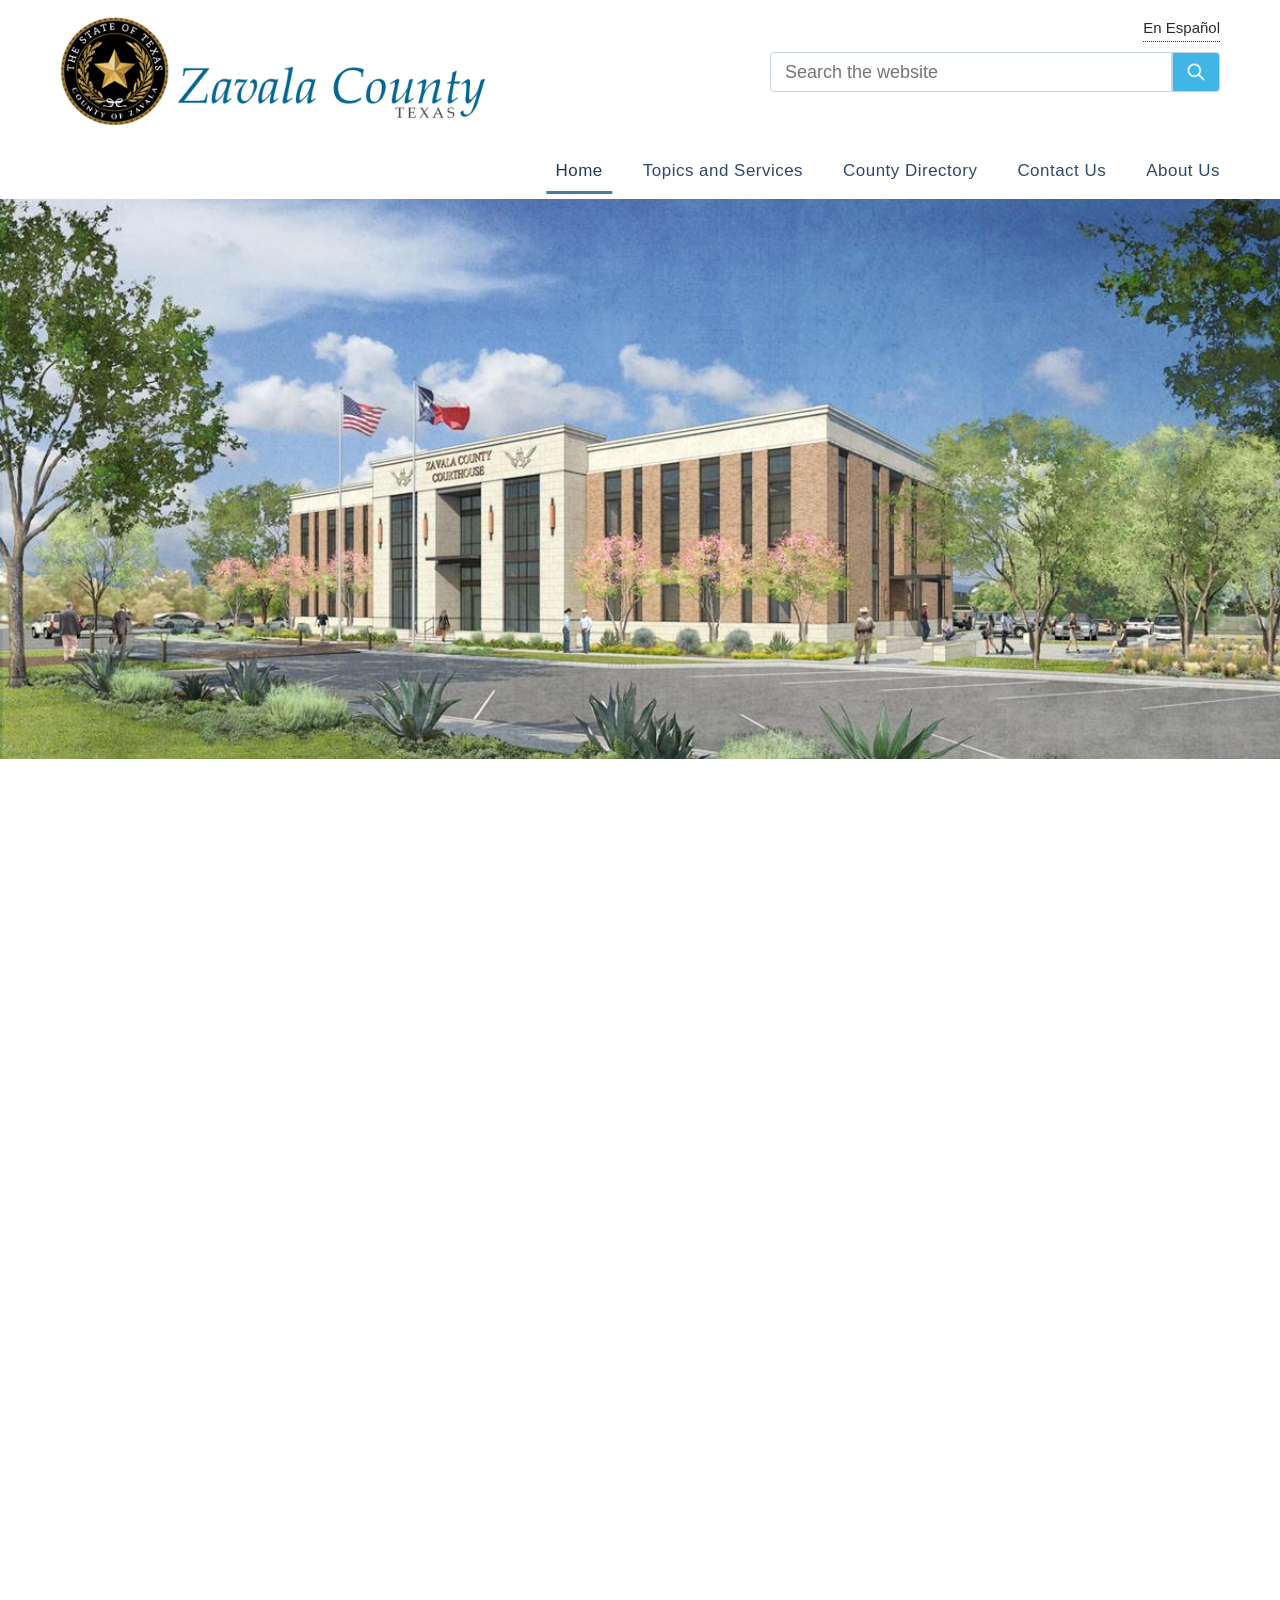
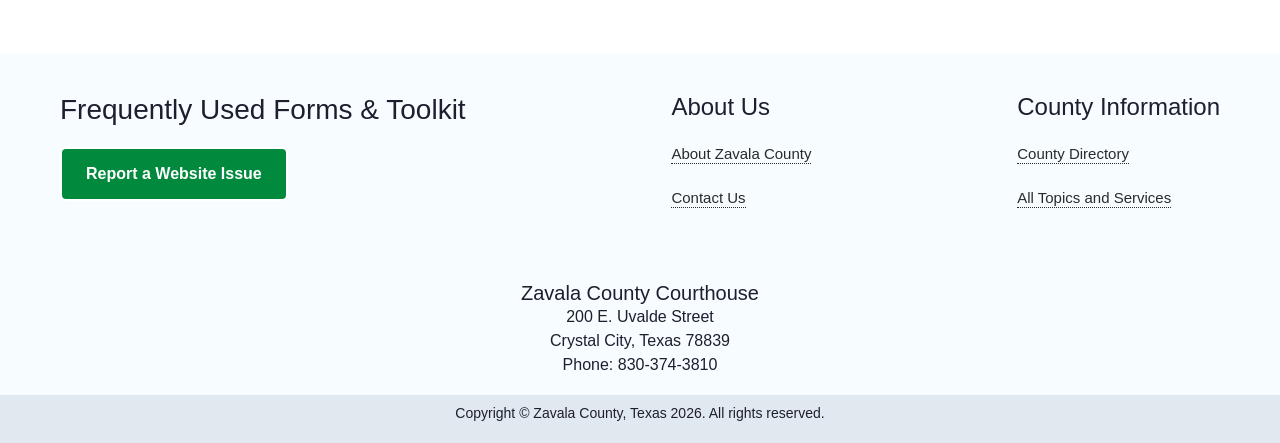
==== index.html @ 0bf1111d "Initial commit" ====
<!DOCTYPE html>
<html lang="en">

<head>
    <meta charset="UTF-8">
    <meta name="description" content="Zavala County Information">
    <meta name="keywords" content="Zavala County, Clerk, Disctrict">
    <meta name="author" content="Kalah Kennebrew">
    <meta name="viewport" content="width=device-width, initial-scale=1.0">
    <title>Zavala County Website</title>
    <link href="https://cdn.jsdelivr.net/npm/bootstrap@5.3.8/dist/css/bootstrap.min.css" rel="stylesheet"
        integrity="sha384-sRIl4kxILFvY47J16cr9ZwB07vP4J8+LH7qKQnuqkuIAvNWLzeN8tE5YBujZqJLB" crossorigin="anonymous">
    <link rel="stylesheet" href="zavala.css">
    <script src="scripts/contacts.js" defer></script>
    <script src="scripts/app.js" defer></script>
</head>

<body>
    <header>
        <a href="#main-content" class="skip-link">Skip to main content</a>
        <div class="top-bar">
            <a href="index.html" class="logo-link">
                <img src="assets/logo.png" alt="Zavala County homepage" class="logo">
            </a>

            <div class="header-utilities">

                <a href="index-es.html" class="language-link" lang="es">
                    En Español
                </a>

                <div class="search-group">

                    <label for="search" class="visually-hidden">Search the website</label>
                    <input type="text" id="search" name="search" class="search-input" placeholder="Search the website"
                        autocomplete="off">

                    <button type="button" aria-label="Search">
                        <img src="assets/search.png" class="search-icon" alt="">
                    </button>

                    <div id="search-status" class="visually-hidden" aria-live="polite"></div>
                    <ul id="search-results" class="search-results" hidden></ul>
                </div>

            </div>

        </div>
        <nav aria-label="Main navigation">
            <button class="nav-toggle" aria-expanded="false" aria-controls="primary-nav" aria-label="Open menu">
                <span class="nav-toggle-icon">
                    <span class="nav-toggle-bar"></span>
                    <span class="nav-toggle-bar"></span>
                    <span class="nav-toggle-bar"></span>
                </span>
                <span class="nav-toggle-label">Menu</span>
            </button>

            <ul id="primary-nav">
                <li><a href="index.html" class="nav-link active">Home</a></li>
                <li><a href="alltopics.html" class="nav-link">Topics and Services</a></li>
                <li><a href="directory.html" class="nav-link">County Directory</a></li>
                <li><a href="contact.html" class="nav-link">Contact Us</a></li>
                <li><a href="about.html" class="nav-link">About Us</a></li>
            </ul>
        </nav>

        <div class="hero" role="img" aria-label="Zavala County Courthouse">
            <img src="assets/home.jpg" alt="Zavala County Courthouse building in Crystal City" class="hero-img">
        </div>

    </header>

    <main id="main-content">
        <article>
            <h1>Moving Zavala Forward</h1>
            <p> Our mission is to enhance the quality of life for all Zavala County residents. We understand our
                community, who you are, what matters to you, and the future you are building. Every day, we strive to
                elevate the standard of our services, because we believe high expectations create opportunity, not
                obstacles. Through our shared commitment, resilience, and diversity, we work together to achieve the
                aspirations of every resident.</p>
        </article>
        <hr>
        <section class="mission-section">
            <div class="mission-container">
                <div class="mission-text">
                    <h2>Making county services easier to find</h2>

                    <p>
                        Zavala County's website helps you locate departments, forms, court information, and county
                        programs.
                    </p>

                    <a href="about.html" class="mission-btn">About Us</a>
                </div>

                <!-- IMAGE (Little accessbile picture) -->
                <div class="mission-image">
                    <img src="assets/accessible.jpg" alt="Accessibility keyboard button">
                </div>

            </div>
        </section>

        <section class="quicklinks">

            <div id="quicklinks">
                <h2>Quick Links</h2>
            </div>

            <div class="quicklinks-scroll">

                <div class="scroll-container">
                    <div class="scroll-track">

                        <!-- CARD 1 
                        <a href="https://www.co.zavala.tx.us/page/County%20Agendas">
                            <div class="card">
                                <h3>Commissioners Court Agendas</h3>
                                <img src="assets/icon1.jpg" alt="Government meeting agenda icon">
                                <p>View meeting agendas and stay involved in local decisions.</p>
                            </div>
                        </a> -->

                        <!-- CARD 2 
                        <a href="https://www.co.zavala.tx.us/page/Elections">
                            <div class="card">
                                <h3>2026 Election Results</h3>
                                <img src="assets/ballot.png" alt="Election results and voting information">
                                <p>Check the latest county election results and updates.</p>
                            </div>
                        </a> -->

                        <!-- CARD 3 -->
                        <a href="https://zavalacad.com/adopted-tax-rates/">
                            <div class="card">
                                <h3>Budget and Tax Rate</h3>
                                <img src="assets/tax.jpg" alt="County budget and tax information icon">
                                <p>Explore financial plans and current tax rates.</p>
                            </div>
                        </a>

                        <!-- CARD 4 
                        <a href="https://www.co.zavala.tx.us/page/burnban">
                            <div class="card">
                                <h3>Burn Ban</h3>
                                <img src="assets/burn.jpg" alt="Fire icon">
                                <p>Stay updated on burn bans and safety regulations.</p>
                            </div>
                        </a> -->

                        <!-- CARD 5 
                        <a href="https://www.co.zavala.tx.us/page/Foreclosures">
                            <div class="card">
                                <h3>Foreclosures</h3>
                                <img src="assets/foreclosure.jpg" alt="Foreclosure icon">
                                <p>View current foreclosure listings and notices within Zavala County.</p>
                            </div>
                        </a> -->

                        <!-- CARD 6 
                        <a href="https://www.co.zavala.tx.us/page/RFPS">
                            <div class="card">
                                <h3>Request for Proposals (RFPs)</h3>
                                <img src="assets/rfps.jpg" alt="Proposals icon">
                                <p>Browse open proposals and opportunities to work with the county.</p>
                            </div>
                        </a> -->

                        <!-- CARD 7 -->
                        <a href="https://deposits.jailatm.com/WebDeposits/">
                            <div class="card">
                                <h3>Sheriff's Office Inmate Online Deposit</h3>
                                <img src="assets/inmate.jpg" alt="Inmate deposit icon">
                                <p>Make secure online deposits to inmate accounts quickly and easily.</p>
                            </div>
                        </a>

                        <!-- CARD 8 -->
                        <a href="https://billpay.forte.net/">
                            <div class="card">
                                <h3>Pay Tickets and Citations</h3>
                                <img src="assets/tickets.jpg" alt="Ticket icon">
                                <p>Pay traffic tickets and citations online conveniently and securely.</p>
                            </div>
                        </a>

                        <!-- CARD 9 -->
                        <a href="https://agrilifeextension.tamu.edu/counties/zavala-county/">
                            <div class="card">
                                <h3>Texas A&amp;M AgriLife</h3>
                                <img src="assets/agri.jpg" alt="Agriculture icon">
                                <p>Find educational programs and resources for agriculture and community development.
                                </p>
                            </div>
                        </a>

                        <!-- CARD 10 -->
                        <a href="health.html">
                            <div class="card">
                                <h3>Indigent Health Care Program</h3>
                                <img src="assets/health.jpg" alt="Health icon">
                                <p>Learn about health care assistance available to eligible residents.</p>
                            </div>
                        </a>

                        <!-- CARD 11 -->
                        <a href="https://zavalacad.com/">
                            <div class="card">
                                <h3>Zavala Central Appraisal District</h3>
                                <img src="assets/property.png" alt="Property icon">
                                <p>Use online services for payments, permits, and county transactions.</p>
                            </div>
                        </a>

                        <!-- CARD 12
                        <a href="https://www.co.zavala.tx.us/upload/page/0001/doc00816420260331142653.pdf">
                            <div class="card">
                                <h3>Zavala County Holidays</h3>
                                <img src="assets/holidays.png" alt="Holiday calendar icon">
                                <p>View official holidays and office closure dates for Zavala County.</p>
                            </div>
                        </a> -->

                    </div>
                </div>

                <!-- ARROWS -->
                <button onclick="scrollCarousel(-1)" class="scroll-btn prev">❮</button>
                <button onclick="scrollCarousel(1)" class="scroll-btn next">❯</button>

            </div>
        </section>

        <section class="news-highlights animate-section">
            <h2>Latest News</h2>

            <div class="news-row">

                <article class="news-card">
                    <img src="assets/burn-ban.jpg" alt="Burn ban announcement">
                    <div class="card-content">
                        <h3>Burn Ban</h3>
                        <p>All outdoor burning is prohibited in Zavala County from 8 July 2026 through 6 October 2026,
                            following an order issued by the Zavala County Commissioners Court.</p>
                    </div>
                </article>

                <article class="news-card">
                    <img src="assets/groundbreaking.png" alt="County officials at construction groundbreaking event">
                    <div class="card-content">
                        <h3>New Developments and Countywide Investments</h3>
                        <p>New Multipurpose Building, Sheriff's Maintenance Warehouse, Nutrition Centers; and truck
                            and emergency equipment.</p>
                    </div>
                </article>

                <article class="news-card">
                    <img src="assets/subdivision.jpg" alt="Residential subdivision development">
                    <div class="card-content">
                        <h3>Subdivision Regulation</h3>
                        <p>Zavala County adopted new rules in April 2026, to guide safe and organized growth in areas
                            outside city limits.
                        </p>
                    </div>
                </article>

                <article class="news-card">
                    <img src="assets/precinct.jpg" alt="Precinct improvement projects">
                    <div class="card-content">
                        <h3>Precinct Improvement Projects</h3>
                        <p>Zavala County is advancing projects across all four precincts, including street lighting,
                            park upgrades, facility improvements, road maintenance equipment, and infrastructure
                            enhancements in La Pryor.</p>
                    </div>
                </article>

                <article class="news-card">
                    <img src="assets/bank.jpg" alt="Piggy bank representing tax relief">
                    <div class="card-content">
                        <h3>Policies and Strategic Initiatives</h3>
                        <p>Tax relief for companies to support growth and attract business. Colonia grant funding
                            for Chula Vista, Batesville, Hacienda, and La Pryor, focused on water, sewage, and precinct
                            needs.</p>
                    </div>
                </article>

                <article class="news-card">
                    <img src="assets/txt.jpg" alt="Woman using a mobile phone to receive text alerts">
                    <div class="card-content">
                        <h3>TextMyGov Election Text Alerts Available</h3>
                        <p>Stay informed with Zavala County Elections through TextMyGov. Text “Zavala Co Elections” to
                            80946 to receive election updates, notifications, and important information directly to your
                            phone.
                        </p>
                    </div>
                </article>



            </div>
        </section>

    </main>

    <footer>

        <div class="footer-top">
            <div class="footer-inner">

                <div class="footer-columns">

                    <div class="forms">
                        <h3>Frequently Used Forms & Toolkit</h3>
                        <button class="report-btn" onclick="window.location.href='contact.html'">Report a Website
                            Issue</button>
                    </div>

                    <div>
                        <h4>About Us</h4>
                        <ul>
                            <li><a href="about.html">About Zavala County</a></li>
                            <li><a href="contact.html">Contact Us</a></li>
                        </ul>
                    </div>

                    <div>
                        <h4>County Information</h4>
                        <ul>
                            <li><a href="directory.html">County Directory</a></li>
                            <li><a href="alltopics.html">All Topics and Services</a></li>
                        </ul>
                    </div>

                </div>
            </div>
        </div>

        <div class="footer-middle">
            <div class="footer-inner">
                <h5>Zavala County Courthouse</h5>
                <p>200 E. Uvalde Street</p>
                <p>Crystal City, Texas 78839</p>
                <p>Phone: 830-374-3810</p>
            </div>
        </div>
        <button id="backToTop" onclick="scrollToTop()">↑ Top</button>
        <div class="footer-bottom">
            <div class="footer-inner">
                <p>Copyright © Zavala County, Texas 2026. All rights reserved.</p>
            </div>
        </div>
    </footer>
    <script src="https://cdn.jsdelivr.net/npm/bootstrap@5.3.8/dist/js/bootstrap.bundle.min.js"
        integrity="sha384-FKyoEForCGlyvwx9Hj09JcYn3nv7wiPVlz7YYwJrWVcXK/BmnVDxM+D2scQbITxI"
        crossorigin="anonymous"></script>
    <script src="scripts/search.js" defer></script>
</body>

</html>
---- zavala.css ----
* {
    margin: 0;
    padding: 0;
    box-sizing: border-box;
}

.skip-link {
    line-height: 1;
    text-decoration: underline;
    background: 0 0;
    left: 0;
    padding: .5rem 1rem;
    position: absolute;
    top: -3.8rem;
    transition: .15s ease-in-out;
    z-index: 501;
}

.skip-link:focus {
    top: 0;
}

.visually-hidden {
    position: absolute;
    width: 1px;
    height: 1px;
    margin: -1px;
    overflow: hidden;
    clip: rect(0, 0, 0, 0);
    white-space: nowrap;
    border: 0;
}

body {
    font-family: "Source Sans Pro Web", "Helvetica Neue", Helvetica, "Roboto", Arial, sans-serif;
    color: #1e1e2e;
    background-color: #fff;
    font-size: 16px;
    line-height: 1.6;
}

.footer-inner {
    max-width: 1200px;
    margin: 0 auto;
    padding: 0 20px;
}

header {
    background-color: #fff;
}

.top-bar {
    display: flex;
    align-items: center;
    justify-content: space-between;
    max-width: 1200px;
    margin: 0 auto;
    padding: 16px 20px;
    gap: 20px;
}


.logo-link {
    display: flex;
    align-items: center;
    text-decoration: none;
}

.logo {
    height: 110px;
}

.header-utilities {
    display: flex;
    flex-direction: column;
    align-items: center;
    gap: 10px;
    height: 110px;
}

.language-link {
    color: #2a2a2a;
    text-decoration: none;
    border-bottom: 1px dotted #2a2a2a;
    padding-bottom: 1px;
    align-self: flex-end;
    font-size: 15px
}

.language-link:hover,
.language-link:focus {
    border-bottom: 1px solid #2a2a2a;
}

.search-group {
    display: flex;
    width: 450px;
    position: relative;
    /* anchors the results dropdown */
}

.search-group input {
    flex: 1;
    height: 40px;
    padding: 0 14px;
    border: 1px solid #c8d5e0;
    border-radius: 4px 0 0 4px;
    font-size: 18px;
}

.search-group input:focus {
    outline: 3px solid #2e86ab;
    outline-offset: 1px;
}

.search-group button {
    width: 48px;
    height: 40px;
    background-color: #41b6e6;
    border: 1px solid #c8d5e0;
    border-radius: 0 4px 4px 0;
    display: flex;
    align-items: center;
    justify-content: center;
}

.search-group button:hover {
    background-color: #2e86ab;
}

.search-icon {
    width: 20px;
    height: 20px;
    filter: brightness(0) invert(1);
}

.search-results {
    position: absolute;
    top: 44px;
    left: 0;
    width: 100%;
    z-index: 20;
    margin: 0;
    padding: 0;
    list-style: none;
    background: #ffffff;
    border: 1px solid #c8d5e0;
    border-radius: 4px;
    max-height: 320px;
    overflow-y: auto;
    box-shadow: 0 4px 10px rgba(0, 0, 0, 0.15);
}

.search-results li {
    border-bottom: 1px solid #e5e5e5;
}

.search-results li:last-child {
    border-bottom: none;
}

.search-results a {
    display: block;
    padding: 10px 14px 2px;
    color: #2a4a6a;
    text-decoration: none;
    font-weight: 600;
}

.search-results a:hover,
.search-results a:focus {
    background: #eef6fb;
    text-decoration: underline;
}

.search-result-excerpt {
    margin: 0;
    padding: 0 14px 10px;
    font-size: 14px;
    color: #444;
}

@media (max-width: 480px) {
    .search-group {
        width: 100%;
    }

    .search-results {
        top: 42px;
        max-height: 260px;
        font-size: 15px;
    }
}

.hero {
    height: 560px;
    overflow: hidden;
}

.hero-img {
    width: 100%;
    height: 120%;
    object-fit: cover;
}

/* desktop styling */
nav ul {
    max-width: 1200px;
    margin: 0 auto;
    padding: 5px 0px;
    list-style: none;
    display: flex;
    justify-content: flex-end;
}

.nav-link {
    position: relative;
    font-size: 1.06rem;
    font-weight: 500;
    color: #2a4a6a;
    text-decoration: none;
    padding: 10px 20px;
    letter-spacing: 0.03em;
    display: block;
}

.nav-link:hover,
.nav-link.active {
    color: #1a3a5c;
    border-bottom-width: 3px;
}

.nav-link:hover::after,
.nav-link.active::after {
    content: "";
    position: absolute;
    bottom: 0;
    left: 50%;
    transform: translateX(-50%);
    width: 75%;
    height: 3px;
    background-color: #4a7aaa;
}

/* hamburger button, hidden on desktop */
.nav-toggle {
    display: none;
    position: relative;
    align-items: center;
    width: 100%;
    height: 48px;
    padding: 0 20px;
    background-color: #2a4a6a;
    border: none;
    cursor: pointer;
}

.nav-toggle-icon {
    display: flex;
    flex-direction: column;
    justify-content: center;
    gap: 5px;
    width: 26px;
}

.nav-toggle-bar {
    width: 26px;
    height: 3px;
    background-color: #ffffff;
    border-radius: 2px;
}

.nav-toggle-label {
    position: absolute;
    left: 0;
    right: 0;
    text-align: center;
    color: #ffffff;
    font-size: 1rem;
    font-weight: 600;
    letter-spacing: 0.05em;
    text-transform: uppercase;
    pointer-events: none;
}

.nav-toggle:focus-visible {
    outline: 3px solid #ffffff;
    outline-offset: -4px;
}

/* mobile overrides only, desktop rules above are untouched */
@media (max-width: 768px) {
    nav {
        position: relative;
    }

    .nav-toggle {
        display: flex;
    }

    @media (max-width: 768px) {
        .nav-toggle {
            margin-bottom: 10px;
        }
    }

    nav ul {
        display: none;
        flex-direction: column;
        justify-content: flex-start;
        width: 100%;
        position: absolute;
        top: 100%;
        left: 0;
        background-color: #ffffff;
        border-top: 1px solid #d9d9d9;
        box-shadow: 0 4px 10px rgba(0, 0, 0, 0.1);
        z-index: 30;
        padding: 0;
    }

    nav ul.nav-open {
        display: flex;
    }

    .nav-link {
        padding: 14px 20px;
        border-bottom: 1px solid #eee;
    }

    .nav-link:hover::after,
    .nav-link.active::after {
        display: none;
    }

    .nav-link.active {
        background-color: #eef3f8;
        border-bottom-width: 1px;
    }
}

/* ---------- MAIN ---------- */

main {
    max-width: 1200px;
    margin: 60px auto;
    padding: 32px 20px;
    background-color: transparent;
    border-radius: 0;
    box-shadow: none;
    opacity: 0;
    transform: translateY(60px);
    transition: all 0.8s ease;
}

main section {
    margin-top: 80px;
}

main.show {
    opacity: 1;
    transform: translateY(0);
}

main h1 {
    font-size: 35px;
    font-weight: 500;
    color: rgb(0, 100, 181);
    margin-bottom: 15px;
    line-height: 1.4;
    letter-spacing: -0.01em;
}

main p {
    font-size: 20px;
    color: #2a4a6a;
    line-height: 1.8;
    margin: 0 0 40px 0;
    font-weight: 400;
}

hr {
    border: none;
    height: 4px;
    background-color: #e0e0e0;
    margin: 30px 0;
}

article {
    max-width: 800px;
    margin: 0 auto;
    text-align: center;
}

.quicklinks {
    margin-top: 80px;
    opacity: 0;
    transform: translateY(60px);
    transition: all 0.8s ease;
}

.quicklinks.show {
    opacity: 1;
    transform: translateY(0);
}

.quicklinks h2 {
    color: #d83933;
    margin-bottom: 40px;
}

/* ---------- CARD DESIGN ---------- */
.card {
    font-size: 1.2rem;
    background: #fff;
    border: 1px solid #d9e4e8;
    border-radius: 12px;
    min-height: 350px;
    height: 350px;
    display: flex;
    flex-direction: column;
    justify-content: flex-start;
    align-items: center;
    text-align: center;
    padding: 20px;
    gap: 12px;
    width: 100%;
    box-shadow: 0 4px 12px rgba(0, 0, 0, 0.08);
    transition: transform 0.3s ease,
        box-shadow 0.3s ease;
}

.card:hover {
    box-shadow: 0 6px 14px rgba(0, 0, 0, 0.15);
    transform: translateY(-4px);
}

.card img {
    width: 75px;
    height: 75px;
}

.card h3 {
    min-height: 80px;
    font-size: 1.2rem;
    padding-bottom: 10%;
}

.card p {
    font-size: 16px;
    text-align: left;
    margin-top: auto;
    margin-bottom: auto;
}

.quicklinks a {
    text-decoration: none;
    color: inherit;
    flex: 0 0 280px;
}

/* ---------- STYLE SCROLL ---------- */

.scroll-container::-webkit-scrollbar {
    display: none;
}

.scroll-track {
    display: flex;
    gap: 20px;
    width: max-content;
}

/* full screen width */
.quicklinks-scroll {
    position: relative;
    width: 100vw;
    margin-bottom: 20px;
    margin-left: calc(50% - 50vw);
}

.scroll-container::after {
    content: "";
    position: absolute;
    right: 0;
    width: 80px;
    height: 100%;
    background: linear-gradient(to left, white, transparent);
    flex: 0 0 80px;
}

.scroll-container {
    padding-left: max(40px, calc((100vw - 1200px) / 2));
    padding-right: max(40px, calc((100vw - 1200px) / 2));
}

/* ---------- ARROWS ---------- */

.scroll-btn {
    position: absolute;
    top: 50%;
    transform: translateY(-50%);
    background: #d0d3d4;
    color: #1a3a5c;
    border: none;
    border-radius: 12.5rem;
    padding: 20px 27px;
    cursor: pointer;
    transition: opacity 0.3s ease;
}

.scroll-btn.prev {
    left: 20px;
}

.scroll-btn.next {
    right: 20px;
}

/* ---------- FOOTER ---------- */

.footer-top {
    background: #f6fcff;
    padding: 40px 40px;
}

.footer-top h3 {
    margin-bottom: 10px;
}

.report-btn {
    border: 2px solid white;
    background: #01893e;
    cursor: pointer;
    display: inline-block;
    margin-top: 10px;
    padding: 12px 24px;
    text-decoration: none;
    border-radius: 6px;
    font-weight: bold;
    color: white;
}

.report-btn:hover {
    background-color: #28702c;
}

.footer-columns {
    display: flex;
    justify-content: space-between;
    gap: 50px;
}

.footer-columns ul {
    list-style: none;
    margin-left: 0;
    padding-left: 0;
}

.footer-columns li {
    margin-top: 20px;
    margin-bottom: 10px;
    font-size: 14px;
}

.footer-middle {
    background: #f6fcff;
    color: white;
    padding: 10px 40px;
}

.footer-middle .footer-inner {
    text-align: center;
    color: #1e1e2e;
    line-height: 0.5;
    margin-top: 5px;
}

.footer-bottom {
    background: #e1e9f0;
    padding: 2px
}

.footer-bottom .footer-inner {
    text-align: center;
    font-size: 14px;
    padding-top: 5px;
}

.footer-columns a {
    color: #2a2a2a;
    text-decoration: none;
    border-bottom: 1px dotted #2a2a2a;
    padding-bottom: 1px;
    align-self: flex-end;
    font-size: 15px
}

.footer-columns a:hover,
.footer-columns a:focus {
    border-bottom: 1px solid #2a2a2a;
}


@media (max-width: 1000px) {
    .cards {
        grid-template-columns: repeat(2, 1fr);
    }

    .footer-columns {
        flex-wrap: wrap;
        justify-content: center;
        text-align: center;
    }
}

@media (max-width: 600px) {
    .footer-columns {
        flex-direction: column;
        align-items: center;
    }
}

/* ---------- NEWS ---------- */

.news-highlights h2 {
    color: #d83933;
    margin-bottom: 60px;
    margin-top: 40px;
}

.news-highlights {
    margin: 0;
}

.news-grid {
    display: grid;
    grid-template-columns: 450px;
}

.news-card {
    background: #fff;
    border: 1px solid #d9e4e8;
    border-radius: 12px;
    overflow: hidden;
    box-shadow: 0 4px 12px rgba(0, 0, 0, 0.08);
    transition: transform 0.3s ease,
        box-shadow 0.3s ease;
}

.news-card:hover {
    transform: translateY(-6px);
    box-shadow: 0 12px 24px rgba(0, 0, 0, 0.15);
}

.news-card img {
    width: 100%;
    height: 240px;
    object-fit: cover;
}

.card-content {
    padding: 20px;
    display: flex;
    flex-direction: column;
    flex: 1;
}

.news-card a {
    color: #0b6b6b;
    text-decoration: underline;
    font-size: 18px;
    display: inline-block;
    margin-bottom: 10px;
}

.news-card h3 {
    font-size: 1.2rem;
    overflow-wrap: break-word;
    word-wrap: break-word;
}

.news-card p {
    color: #444;
    font-size: 16px;
    text-align: left;
    margin-top: auto;
    overflow-wrap: break-word;
    word-wrap: break-word;
    margin: 0;
}

.news-card.show {
    opacity: 1;
    transform: translateY(0);
}

.animate-section {
    opacity: 0;
    transform: translateY(60px);
    transition: all 0.8s ease;
}

.animate-section.show {
    opacity: 1;
    transform: translateY(0);
}

.news-row {
    display: grid;
    grid-template-columns: repeat(auto-fit, minmax(300px, 1fr));
    gap: 20px;
}

/* ---------- RESPONSIVE ---------- */

@media (max-width: 768px) {
    .top-bar {
        flex-direction: column;
    }

    .card {
        min-height: 320px;
    }
}


.scroll-container {
    overflow-x: auto;
    overflow-y: visible;
    padding-top: 12px;
    padding-bottom: 12px;
    scroll-behavior: smooth;
    -webkit-overflow-scrolling: touch;
}


/*-----Accessible Card Message------*/

.mission-section {
    padding: 40px 80px;
    background: url("assets/wheelchair.png") center/cover no-repeat;
}

.mission-container {
    max-width: 1100px;
    margin: 0 auto;
    background-color: #1e3a5f;
    color: #ffffff;
    border-radius: 12px;
    padding: 40px;
    display: flex;
    align-items: center;
    justify-content: space-between;
    gap: 40px;
}

.mission-text {
    flex: 1;
}

.mission-text h2 {
    margin-bottom: 15px;
    font-size: 28px;
}

.mission-text p {
    line-height: 1.5;
    margin-bottom: 15px;
    color: #ffffff;
}

.mission-btn {
    display: inline-block;
    margin-top: 10px;
    padding: 12px 24px;
    background-color: #1abc9c;
    /* green button */
    color: white;
    text-decoration: none;
    border-radius: 6px;
    font-weight: bold;
}

.mission-btn:hover {
    background-color: #16a085;
}

.mission-image img {
    max-width: 300px;
    border-radius: 6px;
}

/* RESPONSIVE (for phones) */
@media (max-width: 768px) {
    .mission-container {
        flex-direction: column;
        text-align: center;
    }

    .mission-image img {
        max-width: 100%;
    }
}

/* Take me to the top btn*/
#backToTop {
    position: fixed;
    bottom: 30px;
    right: 30px;
    background-color: #2c3e50;
    color: white;
    border: none;
    border-radius: 12px;
    padding: 14px 18px;
    font-size: 14px;
    cursor: pointer;
    opacity: 0;
    pointer-events: none;
    transition: opacity 0.3s ease;
}

#backToTop.show {
    opacity: 1;
    pointer-events: auto;
}

#backToTop:hover {
    background-color: #1a2e40;
}

/*--------Indigent Page--------*/

.indigent-content {
    max-width: 1200px;
    margin: 60px auto;
    padding: 32px 20px;
    background-color: transparent;
    border-radius: 0;
    box-shadow: none;
    opacity: 0;
    transform: translateY(60px);
    transition: all 0.8s ease;
}

.indigent-content.show {
    opacity: 1;
    transform: translateY(0);
}

.indigent-content h1 {
    font-size: 35px;
    font-weight: 500;
    color: rgb(0, 100, 181);
    margin-bottom: 15px;
    line-height: 1.4;
    letter-spacing: -0.01em;
}

.indigent-content p {
    font-size: 20px;
    color: #2a4a6a;
    line-height: 1.8;
    margin: 0 0 40px 0;
    font-weight: 400;
}

.indigent-content ul {
    list-style: none;
    padding: 0;
    margin: 20px 0 40px;
}

.indigent-content li {
    font-size: 20px;
    color: #2a4a6a;
    line-height: 1.8;
    font-weight: 500;
    margin-bottom: 10px;
}

.indigent-content article {
    max-width: 800px;
    margin: 0 auto;
    text-align: center;
}

.health-banner {
    position: relative;
    width: 100%;
    height: 400px;
    overflow: hidden;
}

.health-banner::after {
    content: "";
    position: absolute;
    inset: 0;
    background: rgba(0, 0, 0, 0.25);
}

.health-banner img {
    width: 100%;
    height: 100%;
    object-fit: cover;
    object-position: center center;
}

.indigent-content ul li a {
    color: #2a4a6a;
    text-decoration: none;
    border-bottom: 2px dotted #2a4a6a;
}

.indigent-content ul li a:hover,
.indigent-content ul li a:focus {
    border-bottom: 2px solid #223f5c;
}

/*--------Directory Page--------*/
.flags-banner {
    position: relative;
    width: 100%;
    height: 400px;
    overflow: hidden;
}

.flags-banner::after {
    content: "";
    position: absolute;
    inset: 0;
    background: rgba(0, 0, 0, 0.25);
}

.flags-banner img {
    width: 100%;
    height: 100%;
    object-fit: cover;
    object-position: center center;
}

/*--------All Topics Page--------*/
.bluebonnet-banner {
    position: relative;
    width: 100%;
    height: 400px;
    overflow: hidden;
}

.bluebonnet-banner::after {
    content: "";
    position: absolute;
    inset: 0;
    background: rgba(0, 0, 0, 0.25);
}

.bluebonnet-banner img {
    width: 100%;
    height: 100%;
    object-fit: cover;
    object-position: center center;
}

.quicklinks-grid {
    display: grid;
    grid-template-columns: repeat(auto-fill, minmax(260px, 1fr));
    gap: 20px;
    max-width: 1200px;
    margin: 0 auto 20px;
    padding: 20px;
}

.quicklinks-grid a {
    text-decoration: none;
    color: inherit;
}

/*--------Contact Us Page--------*/

.container my-5 {
    max-width: 1200px;
    margin: 60px auto;
    padding: 32px 20px;
    background-color: transparent;
    border-radius: 0;
    box-shadow: none;
    opacity: 0;
    transform: translateY(60px);
    transition: all 0.8s ease;
}

.txflag-banner {
    position: relative;
    width: 100%;
    height: 400px;
    overflow: hidden;
}

.txflag-banner::after {
    content: "";
    position: absolute;
    inset: 0;
    background: rgba(0, 0, 0, 0.25);
}

.txflag-banner img {
    width: 100%;
    height: 100%;
    object-fit: cover;
    object-position: center center;
}

@media (max-width: 576px) {
    #contactTabs {
        flex-direction: column;
        flex-wrap: nowrap;
        border-bottom: none;
    }

    #contactTabs .nav-item {
        width: 100%;
    }

    #contactTabs .nav-link {
        width: 100%;
        text-align: left;
        border: 1px solid #dee2e6;
        border-radius: 0;
        margin-bottom: -1px;
    }

    #contactTabs .nav-link.active {
        background-color: #eef3f8;
        border-color: #dee2e6;
        font-weight: 600;
    }

    .tab-content.border.border-top-0 {
        border-top: 1px solid #dee2e6 !important;
    }
}

/*--------About Us Page--------*/
.latinfellowship-banner {
    position: relative;
    width: 100%;
    height: 400px;
    overflow: hidden;
}

.latinfellowship-banner::after {
    content: "";
    position: absolute;
    inset: 0;
    background: rgba(0, 0, 0, 0.25);
}

.latinfellowship-banner img {
    width: 100%;
    height: 150%;
    object-fit: cover;
    object-position: center center;
}

body {
    background: #fff;
}

.contact-hero {
    background: #1a3a5c;
    color: #fff;
    padding: 2.5rem 0;
}

.section-title {
    color: #1a3a5c;
    border-bottom: 2px solid #1a3a5c;
    padding-bottom: 0.4rem;
    margin-bottom: 1.25rem;
}

.service-list {
    list-style: none;
    padding: 0;
    margin: 0;
}

.service-list li {
    padding: 0.9rem 0;
    border-bottom: 1px solid #ddd;
    font-size: 1.1rem;
}

.service-list li:first-child {
    border-top: 1px solid #ddd;
}

.info-card {
    background: #fff;
    border: 1px solid #ddd;
    height: 100%;
    padding: 1rem;
}

.info-card h3 {
    color: #1a3a5c;
}

.infographic-thumb img {
    width: 100%;
    height: auto;
    display: block;
    border-bottom: 1px solid #ddd;
}

.placeholder-graphic {
    background: #f5f5f0;
    border: 1px dashed #aaa;
    aspect-ratio: 16 / 9;
    display: flex;
    align-items: center;
    justify-content: center;
    color: #777;
    text-align: center;
    padding: 1rem;
}
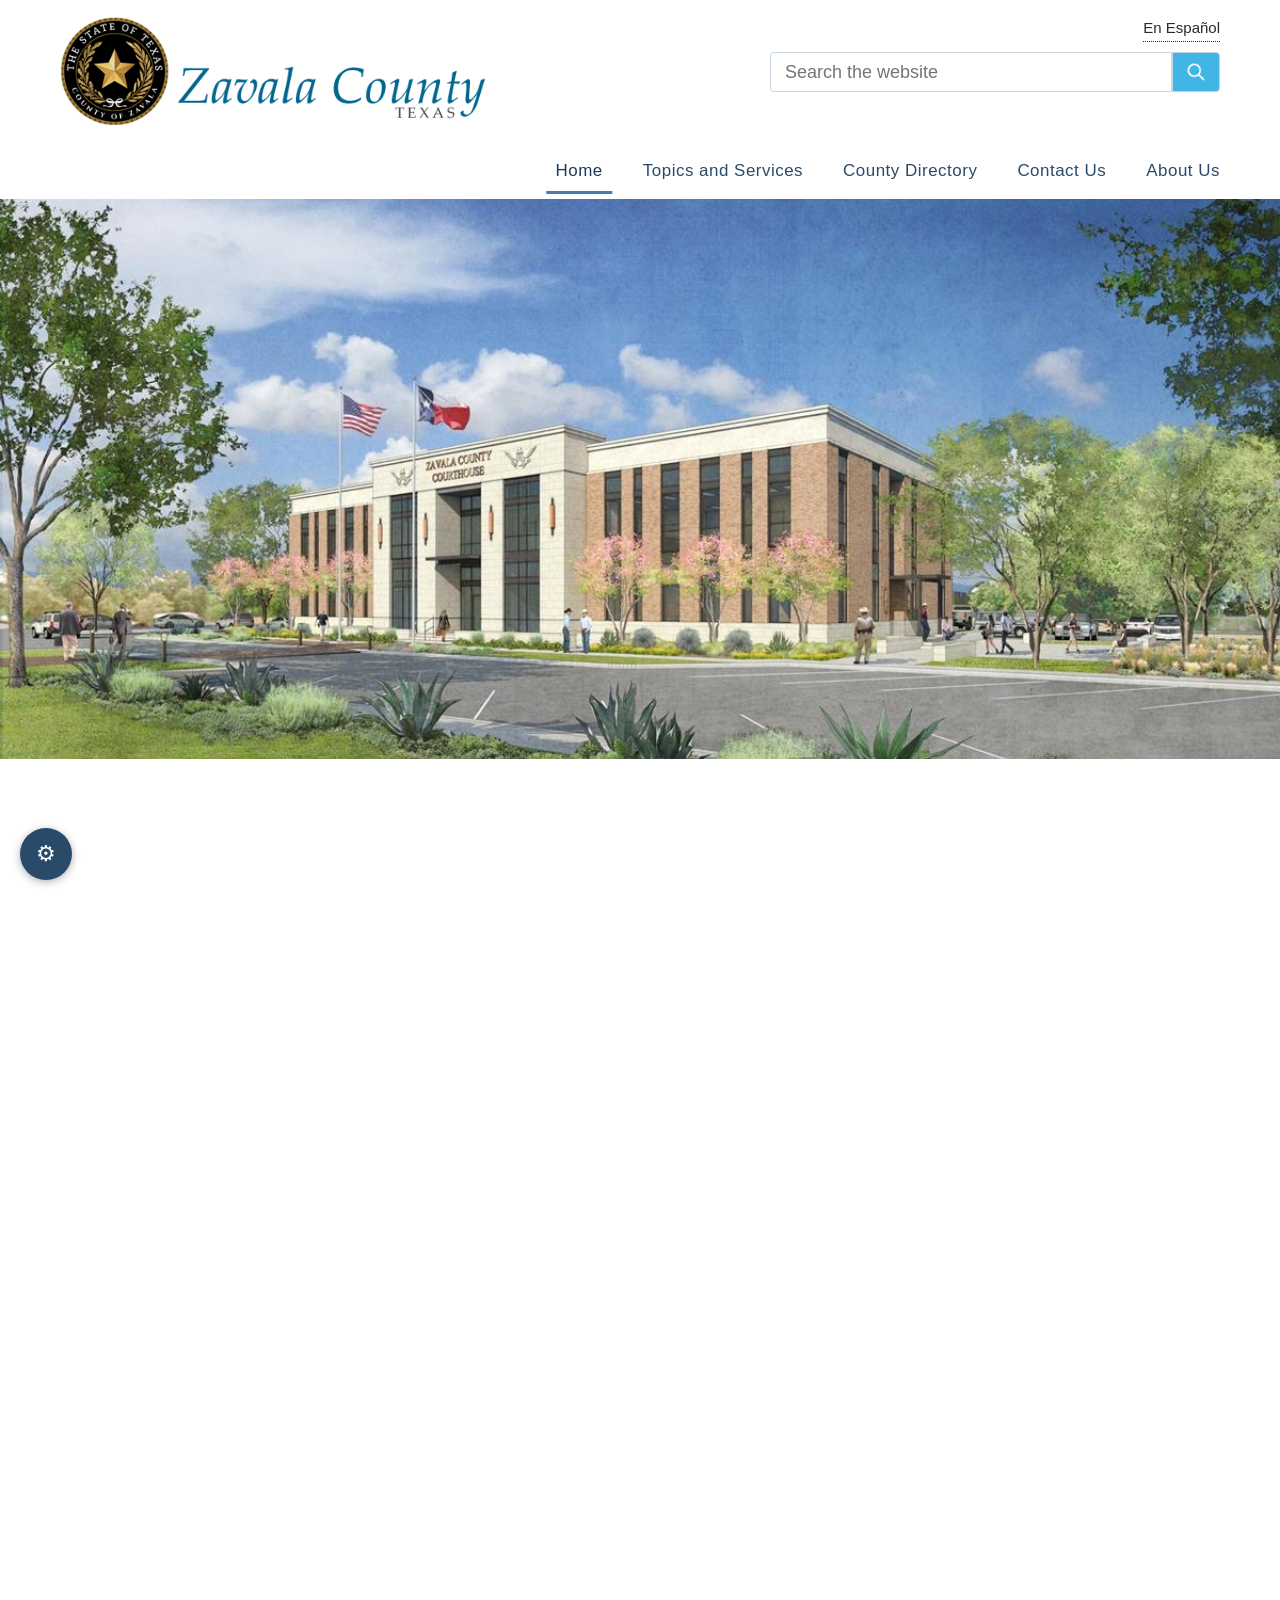
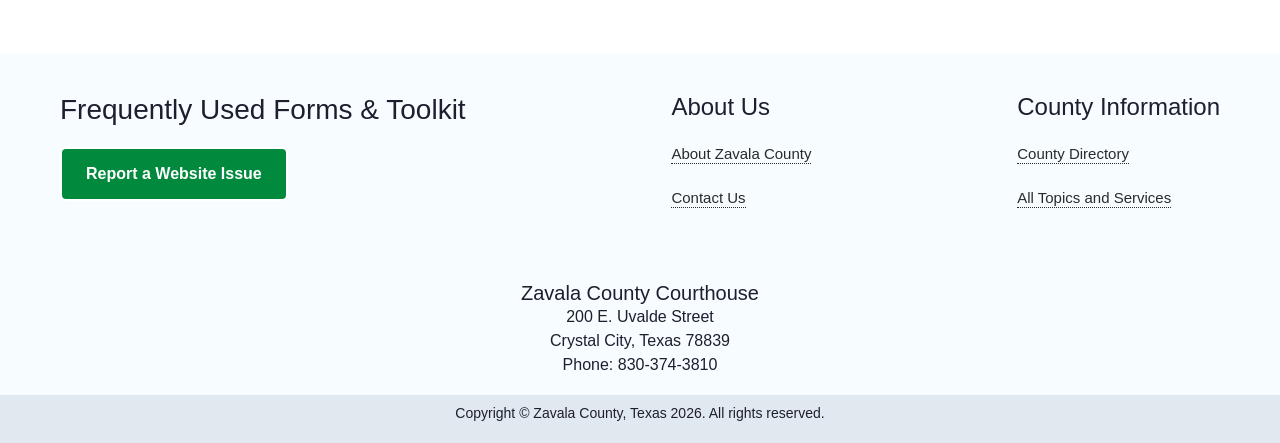
==== commit 4fff470e: "Initial commit: Add all files and folders" ====
--- a/index.html
+++ b/index.html
@@ -355,6 +355,7 @@
         integrity="sha384-FKyoEForCGlyvwx9Hj09JcYn3nv7wiPVlz7YYwJrWVcXK/BmnVDxM+D2scQbITxI"
         crossorigin="anonymous"></script>
     <script src="scripts/search.js" defer></script>
+    <script src="scripts/accessibility.js" defer></script>
 </body>
 
 </html>
--- a/zavala.css
+++ b/zavala.css
@@ -961,6 +961,7 @@
     object-position: center center;
 }
 
+/*--------All Topics Page--------*/
 .quicklinks-grid {
     display: grid;
     grid-template-columns: repeat(auto-fill, minmax(260px, 1fr));
@@ -1123,4 +1124,292 @@
     color: #777;
     text-align: center;
     padding: 1rem;
+}
+
+/* ACCESSIBILITY TOOLBAR — controls, contrast, dark mode, underline */
+
+.a11y-toolbar {
+    position: fixed;
+    bottom: 20px;
+    left: 20px;
+    z-index: 1000;
+    font-family: inherit;
+}
+
+.a11y-toggle {
+    width: 52px;
+    height: 52px;
+    border-radius: 50%;
+    background-color: #2a4a6a;
+    color: #ffffff;
+    border: none;
+    font-size: 1.4rem;
+    cursor: pointer;
+    box-shadow: 0 2px 8px rgba(0, 0, 0, 0.3);
+}
+
+.a11y-toggle:hover,
+.a11y-toggle:focus-visible {
+    background-color: #1a3a5c;
+    outline: 3px solid #4a7aaa;
+    outline-offset: 2px;
+}
+
+.a11y-panel {
+    position: absolute;
+    bottom: 64px;
+    left: 0;
+    width: 230px;
+    background: #ffffff;
+    border: 1px solid #c8d5e0;
+    border-radius: 8px;
+    box-shadow: 0 4px 14px rgba(0, 0, 0, 0.25);
+    padding: 12px;
+    display: flex;
+    flex-direction: column;
+    gap: 8px;
+}
+
+.a11y-panel button {
+    text-align: left;
+    padding: 8px 10px;
+    border: 1px solid #c8d5e0;
+    border-radius: 4px;
+    background: #f5f7fa;
+    color: #2a4a6a;
+    font-size: 0.95rem;
+    cursor: pointer;
+}
+
+.a11y-panel button:hover,
+.a11y-panel button:focus-visible {
+    background: #eef3f8;
+    outline: 2px solid #2a4a6a;
+    outline-offset: 1px;
+}
+
+.a11y-font-controls {
+    display: flex;
+    gap: 6px;
+}
+
+.a11y-font-controls button {
+    flex: 1;
+    text-align: center;
+}
+
+@media (max-width: 480px) {
+    .a11y-toolbar {
+        bottom: 12px;
+        left: 12px;
+    }
+
+    .a11y-panel {
+        width: 200px;
+    }
+}
+
+/* ---------- UNDERLINE LINKS ---------- */
+
+html.a11y-underline a {
+    text-decoration: underline !important;
+}
+
+/* ---------- HIGH CONTRAST MODE ---------- */
+
+html.a11y-contrast body {
+    background: #000000 !important;
+    color: #ffffff !important;
+}
+
+/* Broad text-color override. The base site sets brand-navy text color on
+   many individual components (cards, banners, info boxes) rather than
+   getting from body, so each one needs to be forced here */
+html.a11y-contrast h1,
+html.a11y-contrast h2,
+html.a11y-contrast h3,
+html.a11y-contrast h4,
+html.a11y-contrast h5,
+html.a11y-contrast h6,
+html.a11y-contrast p,
+html.a11y-contrast li,
+html.a11y-contrast span,
+html.a11y-contrast label,
+html.a11y-contrast strong,
+html.a11y-contrast td,
+html.a11y-contrast th {
+    color: #ffffff !important;
+}
+
+html.a11y-contrast a,
+html.a11y-contrast .nav-link {
+    color: #ffff00 !important;
+}
+
+html.a11y-contrast .card,
+html.a11y-contrast .info-card,
+html.a11y-contrast .tab-content,
+html.a11y-contrast .accordion-item,
+html.a11y-contrast .search-results,
+html.a11y-contrast .news-card {
+    background: #000000 !important;
+    border-color: #ffffff !important;
+}
+
+html.a11y-contrast header,
+html.a11y-contrast .top-bar,
+html.a11y-contrast nav {
+    background-color: #000000 !important;
+}
+
+html.a11y-contrast .footer-top,
+html.a11y-contrast .footer-middle,
+html.a11y-contrast .footer-bottom {
+    background: #000000 !important;
+}
+
+html.a11y-contrast .footer-columns a {
+    color: #ffff00 !important;
+    border-bottom-color: #ffff00 !important;
+}
+
+html.a11y-contrast .scroll-container::after {
+    background: linear-gradient(to left, #000000, transparent) !important;
+}
+
+/* Bootstrap's accordion (directory page) sets its own background/text
+   color and a built-in icon neither gets from the page. */
+html.a11y-contrast .accordion-button {
+    background-color: #000000 !important;
+    color: #ffffff !important;
+    border-color: #ffffff !important;
+}
+
+html.a11y-contrast .accordion-button::after {
+    filter: invert(1);
+}
+
+/* The active tab additionally sets its own white background independent of
+   text color, so it needs a background override on top of the text fix. */
+html.a11y-contrast #contactTabs .nav-link.active {
+    background-color: #000000 !important;
+    color: #ffff00 !important;
+    border-color: #ffffff !important;
+}
+
+/* ---------- DARK MODE ---------- */
+
+html.a11y-dark body {
+    background: #1b1f24;
+    color: #e8e8e8;
+}
+
+html.a11y-dark h1,
+html.a11y-dark h2,
+html.a11y-dark h3,
+html.a11y-dark h4,
+html.a11y-dark h5,
+html.a11y-dark h6,
+html.a11y-dark p,
+html.a11y-dark li,
+html.a11y-dark span,
+html.a11y-dark label,
+html.a11y-dark strong,
+html.a11y-dark td,
+html.a11y-dark th {
+    color: #e8e8e8 !important;
+}
+
+html.a11y-dark a {
+    color: #8ab4d8;
+}
+
+html.a11y-dark .nav-link {
+    color: #cfe0f0 !important;
+}
+
+html.a11y-dark .card,
+html.a11y-dark .info-card,
+html.a11y-dark .tab-content,
+html.a11y-dark .accordion-item,
+html.a11y-dark .search-results,
+html.a11y-dark .news-card {
+    background: #262b32 !important;
+    border-color: #3a4048 !important;
+}
+
+/* Buttons that carry their own brand background (e.g. the teal "About Us"
+   button) need their white text pinned */
+html.a11y-dark .mission-btn,
+html.a11y-contrast .mission-btn {
+    color: #ffffff !important;
+}
+
+html.a11y-dark .news-card a {
+    color: #7fc4c4 !important;
+}
+
+html.a11y-dark header,
+html.a11y-dark .top-bar,
+html.a11y-dark nav {
+    background-color: #1b1f24 !important;
+}
+
+html.a11y-dark .footer-top,
+html.a11y-dark .footer-middle,
+html.a11y-dark .footer-bottom {
+    background: #1b1f24 !important;
+}
+
+html.a11y-dark .footer-columns a {
+    color: #cfe0f0 !important;
+    border-bottom-color: #cfe0f0 !important;
+}
+
+html.a11y-dark .scroll-container::after {
+    background: linear-gradient(to left, #1b1f24, transparent) !important;
+}
+
+html.a11y-dark .accordion-button {
+    background-color: #262b32 !important;
+    color: #e8e8e8 !important;
+    border-color: #3a4048 !important;
+}
+
+html.a11y-dark .accordion-button::after {
+    filter: invert(1);
+}
+
+html.a11y-dark #contactTabs .nav-link.active {
+    background-color: #262b32 !important;
+    color: #cfe0f0 !important;
+    border-color: #3a4048 !important;
+}
+
+/* Mobile hamburger dropdown (nav ul) sets its own white background, needs its own
+   override, same as header/footer/tab did. */
+html.a11y-contrast #primary-nav {
+    background-color: #000000 !important;
+    border-top-color: #ffffff !important;
+}
+
+html.a11y-contrast .nav-link {
+    border-bottom-color: #333333 !important;
+}
+
+html.a11y-contrast .nav-link.active {
+    background-color: #1a1a1a !important;
+}
+
+html.a11y-dark #primary-nav {
+    background-color: #1b1f24 !important;
+    border-top-color: #3a4048 !important;
+}
+
+html.a11y-dark .nav-link {
+    border-bottom-color: #3a4048 !important;
+}
+
+html.a11y-dark .nav-link.active {
+    background-color: #262b32 !important;
 }
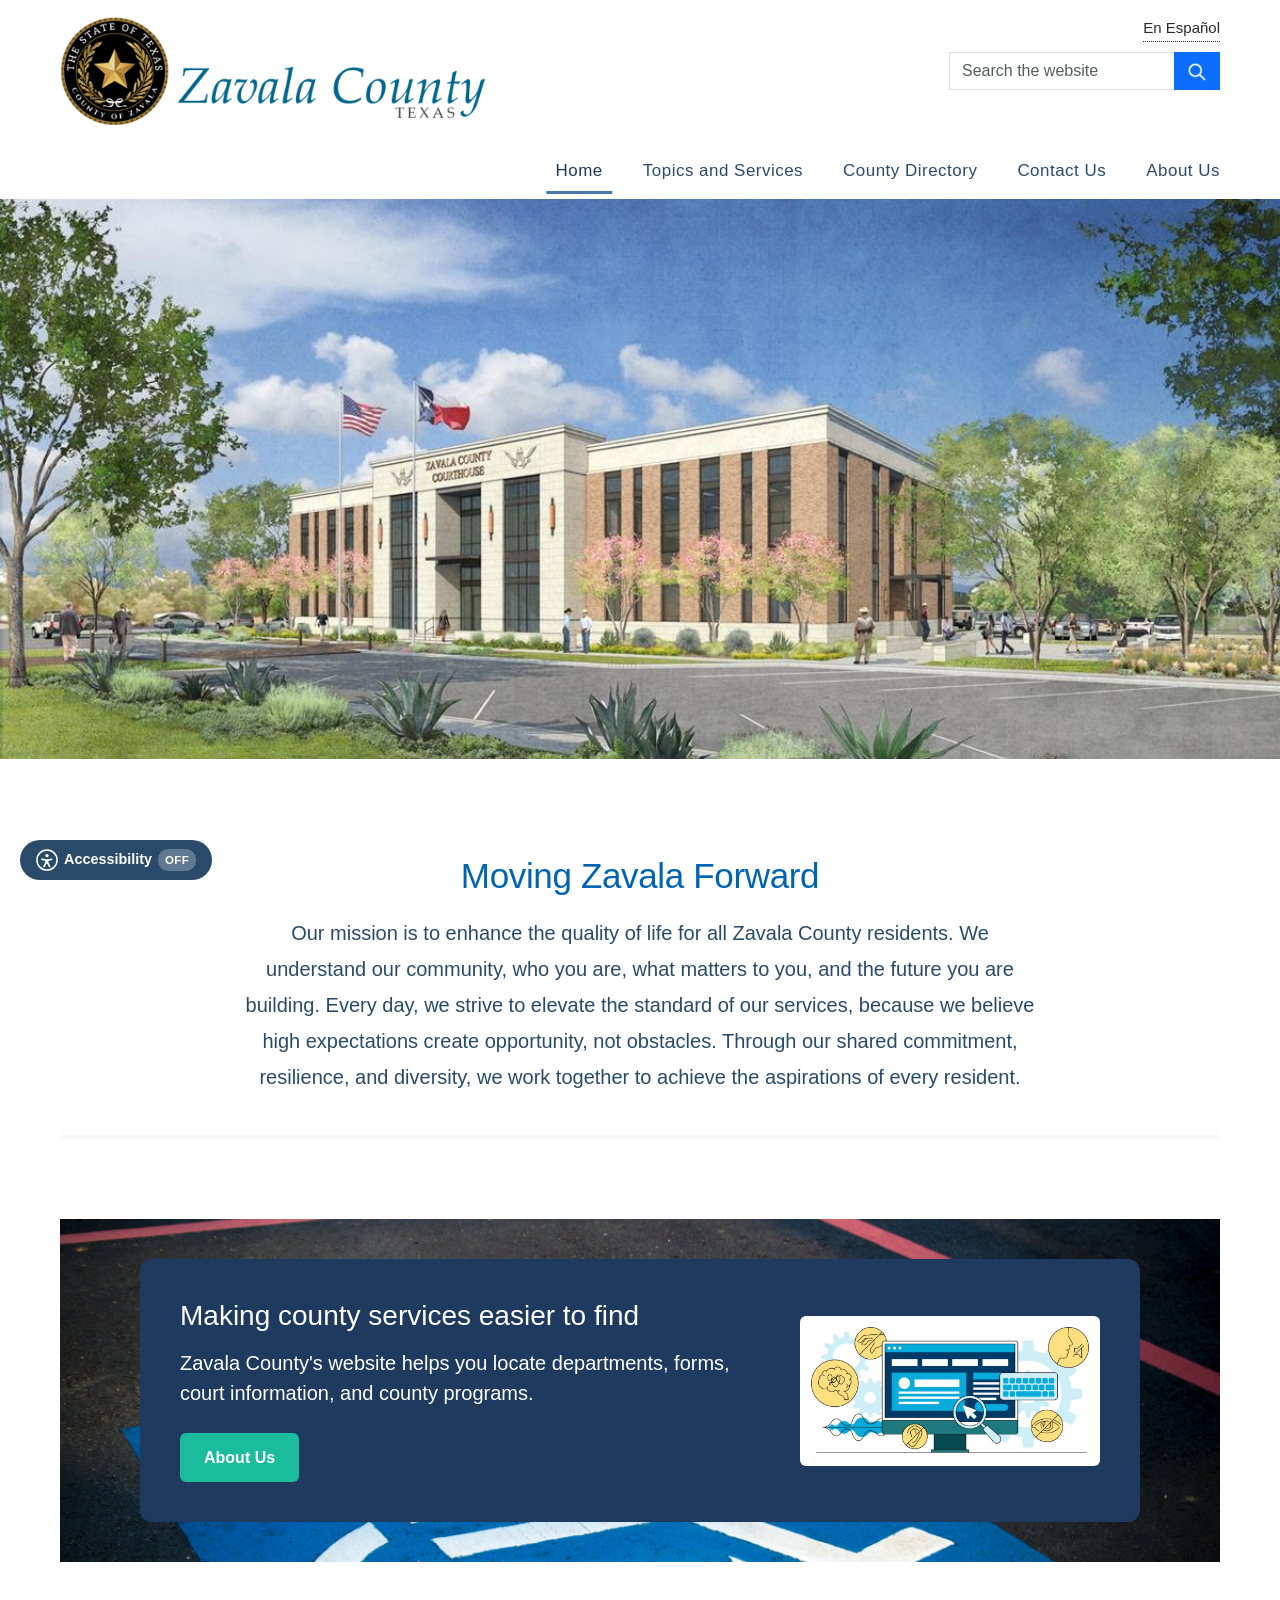
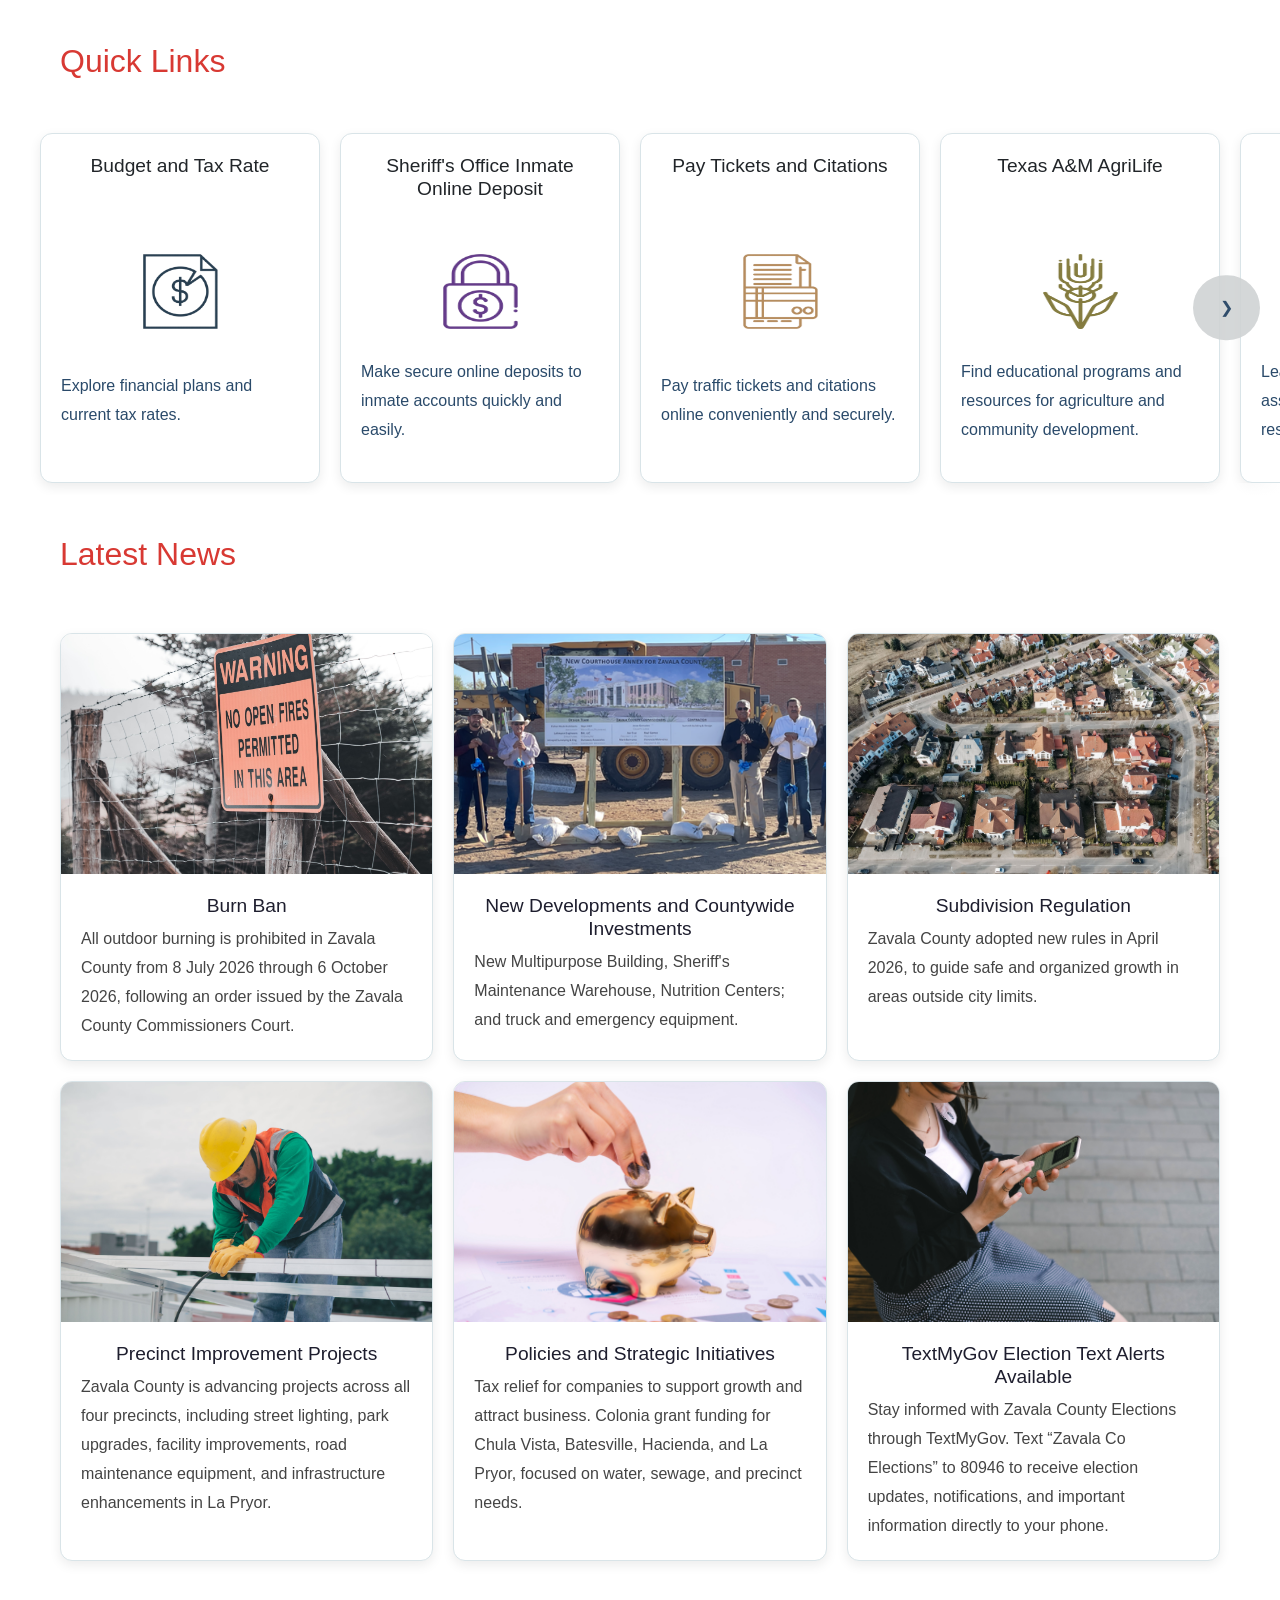
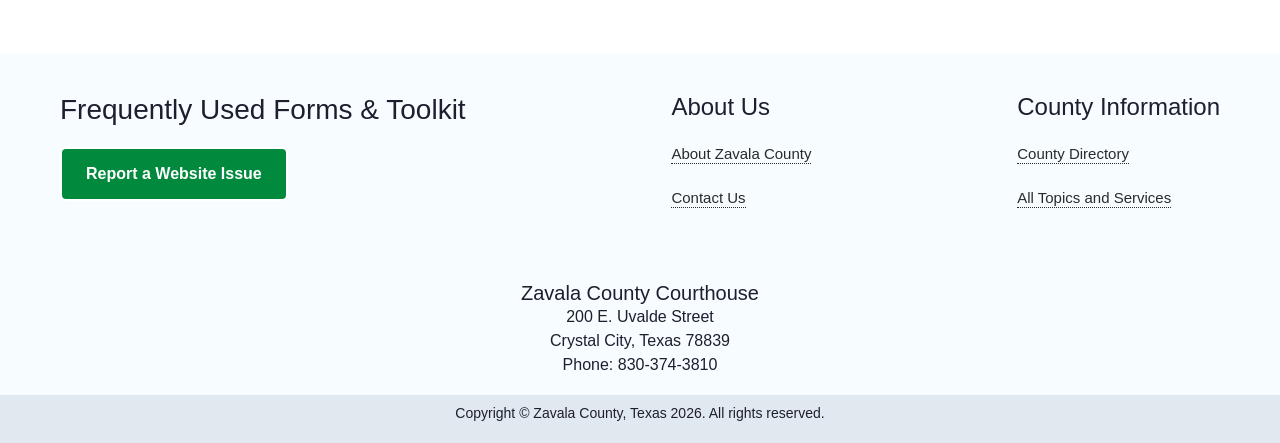
==== commit 46de301a: "Update Zavala project" ====
--- a/index.html
+++ b/index.html
@@ -29,13 +29,13 @@
                     En Español
                 </a>
 
-                <div class="search-group">
+                <div class="search-group input-group">
 
                     <label for="search" class="visually-hidden">Search the website</label>
-                    <input type="text" id="search" name="search" class="search-input" placeholder="Search the website"
-                        autocomplete="off">
-
-                    <button type="button" aria-label="Search">
+                    <input type="text" id="search" name="search" class="form-control search-input"
+                        placeholder="Search the website" autocomplete="off">
+
+                    <button type="button" class="btn btn-primary search-btn" aria-label="Search">
                         <img src="assets/search.png" class="search-icon" alt="">
                     </button>
 
--- a/zavala.css
+++ b/zavala.css
@@ -93,39 +93,9 @@
 }
 
 .search-group {
-    display: flex;
-    width: 450px;
     position: relative;
     /* anchors the results dropdown */
-}
-
-.search-group input {
-    flex: 1;
-    height: 40px;
-    padding: 0 14px;
-    border: 1px solid #c8d5e0;
-    border-radius: 4px 0 0 4px;
-    font-size: 18px;
-}
-
-.search-group input:focus {
-    outline: 3px solid #2e86ab;
-    outline-offset: 1px;
-}
-
-.search-group button {
-    width: 48px;
-    height: 40px;
-    background-color: #41b6e6;
-    border: 1px solid #c8d5e0;
-    border-radius: 0 4px 4px 0;
-    display: flex;
-    align-items: center;
-    justify-content: center;
-}
-
-.search-group button:hover {
-    background-color: #2e86ab;
+    max-width: 450px;
 }
 
 .search-icon {
@@ -1126,26 +1096,35 @@
     padding: 1rem;
 }
 
-/* ACCESSIBILITY TOOLBAR — controls, contrast, dark mode, underline */
-
-.a11y-toolbar {
+
+/* ================================================================
+ACCESSIBILITY TOOLBAR
+================================================================ */
+
+.a11y-toolbar-inline {
     position: fixed;
     bottom: 20px;
     left: 20px;
     z-index: 1000;
     font-family: inherit;
+    display: inline-flex;
+    align-items: center;
 }
 
 .a11y-toggle {
-    width: 52px;
-    height: 52px;
-    border-radius: 50%;
+    display: flex;
+    align-items: center;
+    gap: 6px;
+    height: 40px;
+    padding: 0 14px;
+    border-radius: 20px;
     background-color: #2a4a6a;
     color: #ffffff;
-    border: none;
-    font-size: 1.4rem;
+    border: 2px solid transparent;
+    font-size: 0.9rem;
+    font-weight: 600;
     cursor: pointer;
-    box-shadow: 0 2px 8px rgba(0, 0, 0, 0.3);
+    white-space: nowrap;
 }
 
 .a11y-toggle:hover,
@@ -1155,9 +1134,32 @@
     outline-offset: 2px;
 }
 
+.a11y-toggle-active {
+    border-color: #ffd166;
+}
+
+.a11y-status-badge {
+    font-size: 0.72rem;
+    font-weight: 700;
+    padding: 2px 7px;
+    border-radius: 10px;
+    text-transform: uppercase;
+    letter-spacing: 0.03em;
+}
+
+.a11y-status-badge.a11y-status-on {
+    background-color: #ffd166;
+    color: #1a3a5c;
+}
+
+.a11y-status-badge.a11y-status-off {
+    background-color: rgba(255, 255, 255, 0.25);
+    color: #ffffff;
+}
+
 .a11y-panel {
     position: absolute;
-    bottom: 64px;
+    bottom: calc(100% + 8px);
     left: 0;
     width: 230px;
     background: #ffffff;
@@ -1168,9 +1170,14 @@
     display: flex;
     flex-direction: column;
     gap: 8px;
+    z-index: 40;
 }
 
 .a11y-panel button {
+    display: flex;
+    align-items: center;
+    justify-content: space-between;
+    gap: 8px;
     text-align: left;
     padding: 8px 10px;
     border: 1px solid #c8d5e0;
@@ -1188,6 +1195,32 @@
     outline-offset: 1px;
 }
 
+.a11y-option-status {
+    font-size: 0.7rem;
+    font-weight: 700;
+    padding: 2px 7px;
+    border-radius: 10px;
+    text-transform: uppercase;
+    letter-spacing: 0.03em;
+    flex-shrink: 0;
+}
+
+.a11y-option-status.a11y-status-on {
+    background-color: #2a4a6a;
+    color: #ffffff;
+}
+
+.a11y-option-status.a11y-status-off {
+    background-color: #d9d9d9;
+    color: #555555;
+}
+
+.a11y-panel button.a11y-option-on {
+    background: #e6f0f7;
+    border-color: #2a4a6a;
+    font-weight: 600;
+}
+
 .a11y-font-controls {
     display: flex;
     gap: 6px;
@@ -1198,8 +1231,19 @@
     text-align: center;
 }
 
+/* Mobile */
+@media (max-width: 768px) {
+    .a11y-toggle-text {
+        display: none;
+    }
+
+    .a11y-toggle {
+        padding: 0 10px;
+    }
+}
+
 @media (max-width: 480px) {
-    .a11y-toolbar {
+    .a11y-toolbar-inline {
         bottom: 12px;
         left: 12px;
     }
@@ -1208,6 +1252,7 @@
         width: 200px;
     }
 }
+
 
 /* ---------- UNDERLINE LINKS ---------- */
 
@@ -1222,9 +1267,6 @@
     color: #ffffff !important;
 }
 
-/* Broad text-color override. The base site sets brand-navy text color on
-   many individual components (cards, banners, info boxes) rather than
-   getting from body, so each one needs to be forced here */
 html.a11y-contrast h1,
 html.a11y-contrast h2,
 html.a11y-contrast h3,
@@ -1277,8 +1319,7 @@
     background: linear-gradient(to left, #000000, transparent) !important;
 }
 
-/* Bootstrap's accordion (directory page) sets its own background/text
-   color and a built-in icon neither gets from the page. */
+
 html.a11y-contrast .accordion-button {
     background-color: #000000 !important;
     color: #ffffff !important;
@@ -1289,13 +1330,65 @@
     filter: invert(1);
 }
 
-/* The active tab additionally sets its own white background independent of
-   text color, so it needs a background override on top of the text fix. */
+#a11y-panel {
+    background: #ffffff !important;
+}
+
+#a11y-panel button {
+    background: #f5f7fa !important;
+    color: #2a4a6a !important;
+    border-color: #c8d5e0 !important;
+}
+
+#a11y-panel button span {
+    color: inherit !important;
+}
+
+#a11y-panel button:hover,
+#a11y-panel button:focus-visible {
+    background: #eef3f8 !important;
+    color: #2a4a6a !important;
+    outline: 2px solid #2a4a6a;
+}
+
+#a11y-panel button.a11y-option-on {
+    background: #dbe9f5 !important;
+    color: #1a3a5c !important;
+    border-color: #2a4a6a !important;
+}
+
+#a11y-panel .a11y-option-status.a11y-status-on {
+    background: #2a4a6a !important;
+    color: #ffffff !important;
+}
+
+#a11y-panel .a11y-option-status.a11y-status-off {
+    background: #d9d9d9 !important;
+    color: #333333 !important;
+}
+
+html.a11y-contrast .a11y-panel {
+    background: #000000 !important;
+    border-color: #ffffff !important;
+}
+
+html.a11y-contrast .a11y-panel button {
+    background: #1a1a1a !important;
+    border-color: #ffffff !important;
+    color: #ffffff !important;
+}
+
+html.a11y-contrast .a11y-panel button.a11y-option-on {
+    background: #332f00 !important;
+    border-color: #ffff00 !important;
+}
+
 html.a11y-contrast #contactTabs .nav-link.active {
     background-color: #000000 !important;
     color: #ffff00 !important;
     border-color: #ffffff !important;
 }
+
 
 /* ---------- DARK MODE ---------- */
 
@@ -1338,8 +1431,7 @@
     border-color: #3a4048 !important;
 }
 
-/* Buttons that carry their own brand background (e.g. the teal "About Us"
-   button) need their white text pinned */
+
 html.a11y-dark .mission-btn,
 html.a11y-contrast .mission-btn {
     color: #ffffff !important;
@@ -1386,8 +1478,6 @@
     border-color: #3a4048 !important;
 }
 
-/* Mobile hamburger dropdown (nav ul) sets its own white background, needs its own
-   override, same as header/footer/tab did. */
 html.a11y-contrast #primary-nav {
     background-color: #000000 !important;
     border-top-color: #ffffff !important;
@@ -1412,4 +1502,17 @@
 
 html.a11y-dark .nav-link.active {
     background-color: #262b32 !important;
+}
+
+main,
+.quicklinks,
+.news-card,
+.animate-section,
+.indigent-content,
+.container.my-5,
+.mission-section,
+.news-highlights {
+    opacity: 1 !important;
+    transform: none !important;
+    transition: none !important;
 }
